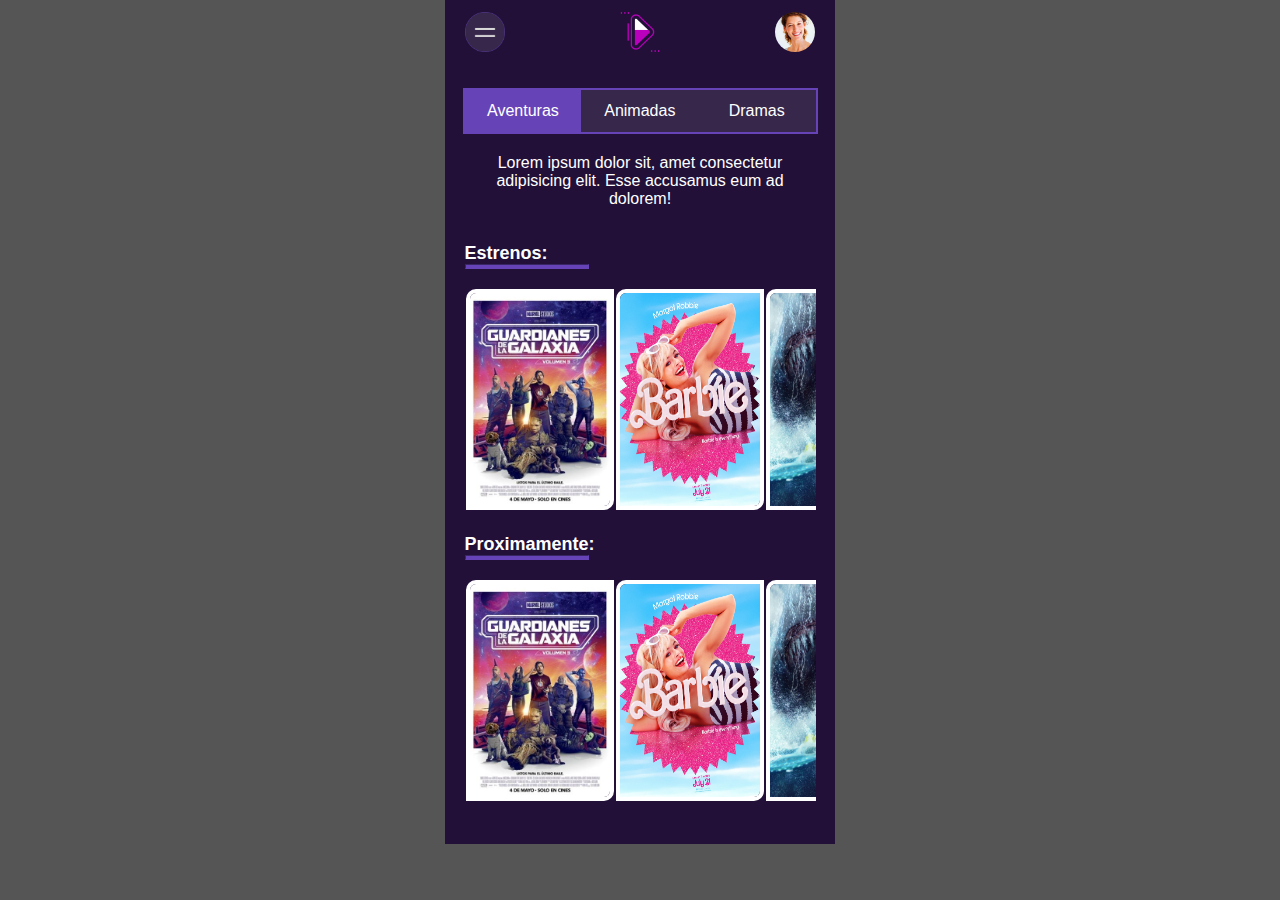
==== cartelera.html @ 95c1ffba "First commit on repository" ====
<!DOCTYPE html>
<html lang="en">
<head>
    <meta charset="UTF-8">
    <meta http-equiv="X-UA-Compatible" content="IE=edge">
    <meta name="viewport" content="width=device-width, initial-scale=1.0">
    <title>CARTELERA</title>
    <link rel="stylesheet" href="fuentes/Montserrat-Regular.ttf">
    <link rel="stylesheet" href="css/Styles.css">
</head>
<body>

    <section id="cartelera">

        <div class="header">
            <a href="#"><img src="media/menu.png" alt="Icono Menu" ></a>
            <a href="#"><img src="media/icon-logo.png" alt="Icono Logo"></a>
            <a href="#"><img src="media/user.png" alt="Perfil"></a>
        </div>


        <div class="cont-botones">
            <a href="#" class="active" id="btn-aventuras">Aventuras</a>
            <a href="#" id="btn-animadas" onclick="animadas();">Animadas</a>
            <a href="#" id="btn-dramas">Dramas</a>
        </div>



        <div class="cont-caratulas" id="aventutas">
            <p>Lorem ipsum dolor sit, amet consectetur adipisicing elit. Esse accusamus eum ad dolorem!</p>

            <h3>Estrenos:</h3>
            <hr class="border">

            <!-- contenedor de tarjetas -->
            <div class="cont-scroll">
                <a href="" onclick="modal()"><img src="media/guardianes.jpg" alt="pelicula"></a>
                <a href="" onclick="modal()"><img src="media/barbir.jpeg" alt="pelicula"></a>
                <a href="" onclick="modal()"><img src="media/megalodon.jpg" alt="pelicula"></a>
                <a href="" onclick="modal()"><img src="media/mario.jpg" alt="pelicula"></a>
            </div>

            <h3>Proximamente:</h3>
            <hr class="border">
    
                <!-- contenedor de tarjetas -->
            <div class="cont-scroll">
                <a href="" onclick="modal()"><img src="media/guardianes.jpg" alt="pelicula"></a>
                <a href="" onclick="modal()"><img src="media/barbir.jpeg" alt="pelicula"></a>
                <a href="" onclick="modal()"><img src="media/megalodon.jpg" alt="pelicula"></a>
                <a href="" onclick="modal()"><img src="media/mario.jpg" alt="pelicula"></a>
            </div>

        </div>

        <div class="cont-caratulas ocultar" id="animadas" >
                <p>Lorem ipsum dolor sit, amet consectetur adipisicing elit. Esse accusamus eum ad dolorem!</p>

                <h3>Estrenos:</h3>
                <hr class="border">
                
                <!-- contenedor de tarjetas -->
                <div class="cont-scroll">
                    <a href="#" onclick="modal()"><img src="media/barbir.jpeg" alt="pelicula"></a>
                    <a href="#" onclick="modal()"><img src="media/guardianes.jpg" alt="pelicula"></a>
                    <a href="#" onclick="modal()"><img src="media/megalodon.jpg" alt="pelicula"></a>
                    <a href="#" onclick="modal()"><img src="media/mario.jpg" alt="pelicula"></a>
                </div>

                <h3>Proximamente:</h3>
                <hr class="border">
    
                    <!-- contenedor de tarjetas -->
                <div class="cont-scroll">
                    <a href="" onclick="modal()"><img src="media/megalodon.jpg" alt="pelicula"></a>
                    <a href="" onclick="modal()"><img src="media/guardianes.jpg" alt="pelicula"></a>
                    <a href="" onclick="modal()"><img src="media/barbir.jpeg" alt="pelicula"></a>
                    <a href="" onclick="modal()"><img src="media/mario.jpg" alt="pelicula"></a>  
                 </div>
        </div>

        <div class="cont-caratulas ocultar" id="dramas" >

            <p>Lorem ipsum dolor sit, amet consectetur adipisicing elit. Esse accusamus eum ad dolorem!</p>

            <h3>Estrenos:</h3>
            <hr class="border">
            
            <!-- contenedor de tarjetas -->
            <div class="cont-scroll">
                <a href="" onclick="modal()"><img src="media/barbir.jpeg" alt="pelicula"></a>
                <a href="" onclick="modal()"><img src="media/megalodon.jpg" alt="pelicula"></a>
                <a href="" onclick="modal()"><img src="media/guardianes.jpg" alt="pelicula"></a>
                <a href="" onclick="modal()"><img src="media/mario.jpg" alt="pelicula"></a>
            </div>

            
            <h3>Proximamente:</h3>
            <hr class="border">

                <!-- contenedor de tarjetas -->
            <div class="cont-scroll">
                <a href="" onclick="modal()"><img src="media/barbir.jpeg" alt="pelicula"></a>
                <a href="" onclick="modal()"><img src="media/guardianes.jpg" alt="pelicula"></a>
                <a href="" onclick="modal()"><img src="media/megalodon.jpg" alt="pelicula"></a>
                <a href="" onclick="modal()"><img src="media/mario.jpg" alt="pelicula"></a>  
             </div>



        </div>
    </section>


    <script src="js/Main.js"></script>
</body>
</html>
---- css/Styles.css ----
:root {
    --primary-color:#221039;
    --secundary-color:#6644B8;
    --rosado:#BB00BD;
    --dark: #37274B;
}


body {
    background-color: #555555;
}

* {
    margin: 0;
    padding: 0;
    font-family: 'Montserrat', sans-serif;
}

/* HOME */

#home {
    width: 390px;
    height: 844px;
    margin: 0 auto;
    /* NUEVO */
    overflow-x: hidden;
    background: url("../media/home-img.png") no-repeat;
    /* NUEVO */
    background-position: top;
    background-color: var(--primary-color);
}

.logo {
    display: block;
    margin: 380px auto 0;
    text-align: center;
}

#home .logo img {
    width: 250px;
}

#home p {
    text-align: center;
    color: #fff;
    font-size: 18px;
    margin-top: 40px;
}

#home a.btn-1 {
    display: block;
    width: 86%;
    padding: 18px 0;
    text-align: center;
    text-decoration: none;
    color: #fff;
    background-color: var(--secundary-color);
    margin: 0 auto;
    font-weight: 700;
    border-radius: 12px;
    margin-top: 50px;
}

#home a.btn-2 {
    display: block;
    width: 86%;
    padding: 18px 0;
    text-align: center;
    text-decoration: none;
    color: #fff;
    background-color: var(--dark);
    margin: 0 auto;
    font-weight: 700;
    border-radius: 12px;
    margin-top: 20px;
}






/* ---------------------------------HOME REGISTRO--------------------------------- */
#registro {
    width: 390px;
    height: 844px;
    margin: 0 auto;
    /* NUEVO */
    overflow-x: hidden;
    background: url("../media/register-img.png") no-repeat;
    /* NUEVO */
    background-position: top;
    background-color: var(--primary-color);
}



#registro .logo {
    display: block;
    margin: 250px auto 0;
    text-align: center;
}

#registro .logo img {
    width: 250px;
}
#registro p {
    text-align: center;
    color: #fff;
    font-size: 18px;
    /* margin-top: 6px; */
    margin-bottom: 40px;
}



#registro input {
    width: 80%;
    display: block;
    margin: 15px auto;
    background-color: transparent;
    border: 2px solid #fff;
    padding: 15px 18px;
    border-radius: 8px;
    
}



#registro a.btn-1 {
    display: block;
    width: 86%;
    /* padding: 10px 10px; */
    padding: 18px 10px;
    text-align: center;
    text-decoration: none;
    color: #fff;
    background-color: var(--secundary-color);
    margin: 0 auto;
    font-weight: 700;
    border-radius: 12px;
    margin-top: 30px;
    
    
}



/* -----------------------------CARTELERA----------------------------- */

#cartelera {
    width: 390px;
    height: 844px;
    margin: 0 auto;
    overflow-x: hidden;
    background-color: var(--primary-color);
}




.header {
    display: flex;
    justify-content: space-between;
    align-items: center;
    padding: 12px 20px;
}

.header a img {
    width: 40px;
}

.header a:nth-child(3) img {
    border-radius: 50%;
}




.cont-botones {
    width: 90%;
    background: var(--dark);
    display: flex;
    margin: 20px auto;
    border: 2px solid var(--secundary-color);
}


.cont-botones a {
    width: 33.3%;
    text-align: center;
    text-decoration: none;
    color: #fff;
    font-size: 16px;
    padding: 12px 0;
}

.cont-botones a.active{
    background-color: var(--secundary-color);
}




.cont-caratulas {
    width: 90%;
    margin: 0 auto;
    
}


.cont-caratulas p {
    text-align: center;
    font-size: 16px;
    color: #fff;
    padding-bottom: 15px;
}

.cont-caratulas h3 {
    font-size: 18px;
    font-weight: 700;
    color: #fff;
    margin-top: 20px;

}


.cont-caratulas hr.border{
    width: 35%;
    height: 3px;
    border-color: var(--secundary-color);
    background-color: var(--secundary-color);
    margin-bottom: 20px;    
}

.cont-scroll{
    overflow: scroll;
    display: flex;
    flex-direction: row;
}

.cont-scroll a img{
    width: 140px;
    height: 213px;
    border: 4px solid #fff;
    border-radius: 10px 0 10px 0;
    margin: 0 1px;
}

.ocultar{
    display: none;
}
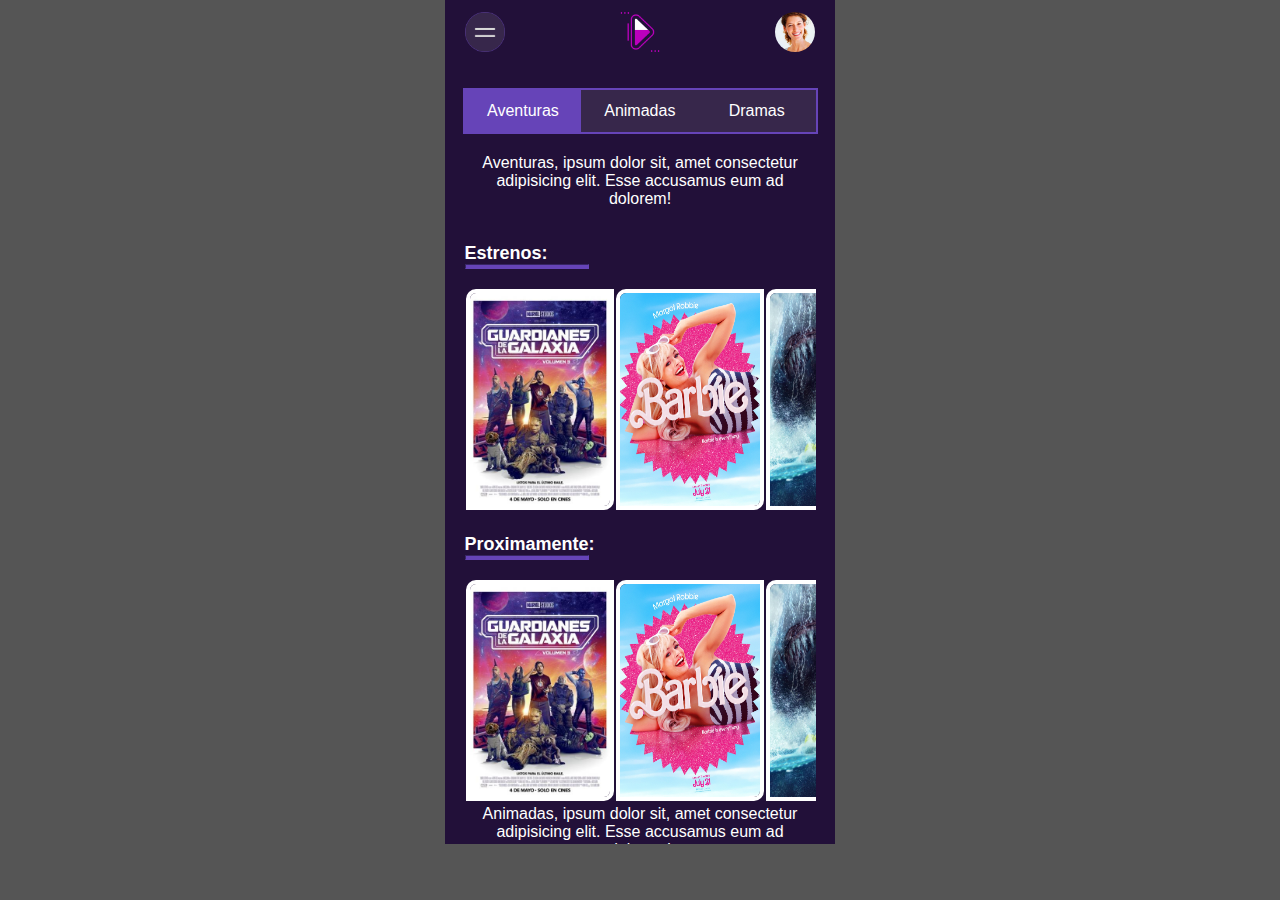
==== commit ed9574c1: "First commit" ====
--- a/cartelera.html
+++ b/cartelera.html
@@ -13,32 +13,32 @@
     <section id="cartelera">
 
         <div class="header">
-            <a href="#"><img src="media/menu.png" alt="Icono Menu" ></a>
+            <a onclick="activarMenu()" href="#"><img src="media/menu.png" alt="Icono Menu" ></a>
             <a href="#"><img src="media/icon-logo.png" alt="Icono Logo"></a>
             <a href="#"><img src="media/user.png" alt="Perfil"></a>
         </div>
 
 
         <div class="cont-botones">
-            <a href="#" class="active" id="btn-aventuras">Aventuras</a>
+            <a href="#" class="active" id="btn-aventuras" onclick="aventuras();">Aventuras</a>
             <a href="#" id="btn-animadas" onclick="animadas();">Animadas</a>
-            <a href="#" id="btn-dramas">Dramas</a>
+            <a href="#" id="btn-dramas" onclick="dramas();">Dramas</a>
         </div>
 
 
 
-        <div class="cont-caratulas" id="aventutas">
-            <p>Lorem ipsum dolor sit, amet consectetur adipisicing elit. Esse accusamus eum ad dolorem!</p>
+        <div class="cont-caratulas active" id="aventutas">
+            <p>Aventuras,  ipsum dolor sit, amet consectetur adipisicing elit. Esse accusamus eum ad dolorem!</p>
 
             <h3>Estrenos:</h3>
             <hr class="border">
 
             <!-- contenedor de tarjetas -->
             <div class="cont-scroll">
-                <a href="" onclick="modal()"><img src="media/guardianes.jpg" alt="pelicula"></a>
-                <a href="" onclick="modal()"><img src="media/barbir.jpeg" alt="pelicula"></a>
-                <a href="" onclick="modal()"><img src="media/megalodon.jpg" alt="pelicula"></a>
-                <a href="" onclick="modal()"><img src="media/mario.jpg" alt="pelicula"></a>
+                <a href="#" onclick="modal()"><img src="media/guardianes.jpg" alt="pelicula"></a>
+                <a href="#" onclick="modal()"><img src="media/barbir.jpeg" alt="pelicula"></a>
+                <a href="#" onclick="modal()"><img src="media/megalodon.jpg" alt="pelicula"></a>
+                <a href="#" onclick="modal()"><img src="media/mario.jpg" alt="pelicula"></a>
             </div>
 
             <h3>Proximamente:</h3>
@@ -46,16 +46,16 @@
     
                 <!-- contenedor de tarjetas -->
             <div class="cont-scroll">
-                <a href="" onclick="modal()"><img src="media/guardianes.jpg" alt="pelicula"></a>
-                <a href="" onclick="modal()"><img src="media/barbir.jpeg" alt="pelicula"></a>
-                <a href="" onclick="modal()"><img src="media/megalodon.jpg" alt="pelicula"></a>
-                <a href="" onclick="modal()"><img src="media/mario.jpg" alt="pelicula"></a>
+                <a href="#" onclick="modal()"><img src="media/guardianes.jpg" alt="pelicula"></a>
+                <a href="#" onclick="modal()"><img src="media/barbir.jpeg" alt="pelicula"></a>
+                <a href="#" onclick="modal()"><img src="media/megalodon.jpg" alt="pelicula"></a>
+                <a href="#" onclick="modal()"><img src="media/mario.jpg" alt="pelicula"></a>
             </div>
 
         </div>
 
-        <div class="cont-caratulas ocultar" id="animadas" >
-                <p>Lorem ipsum dolor sit, amet consectetur adipisicing elit. Esse accusamus eum ad dolorem!</p>
+        <div class="cont-caratulas active" id="animadas" >
+                <p>Animadas, ipsum dolor sit, amet consectetur adipisicing elit. Esse accusamus eum ad dolorem!</p>
 
                 <h3>Estrenos:</h3>
                 <hr class="border">
@@ -80,19 +80,19 @@
                  </div>
         </div>
 
-        <div class="cont-caratulas ocultar" id="dramas" >
+        <div class="cont-caratulas active" id="dramas" >
 
-            <p>Lorem ipsum dolor sit, amet consectetur adipisicing elit. Esse accusamus eum ad dolorem!</p>
+            <p>Dramas, ipsum dolor sit, amet consectetur adipisicing elit. Esse accusamus eum ad dolorem!</p>
 
             <h3>Estrenos:</h3>
             <hr class="border">
             
             <!-- contenedor de tarjetas -->
             <div class="cont-scroll">
-                <a href="" onclick="modal()"><img src="media/barbir.jpeg" alt="pelicula"></a>
-                <a href="" onclick="modal()"><img src="media/megalodon.jpg" alt="pelicula"></a>
-                <a href="" onclick="modal()"><img src="media/guardianes.jpg" alt="pelicula"></a>
-                <a href="" onclick="modal()"><img src="media/mario.jpg" alt="pelicula"></a>
+                <a href="#" onclick="modal()"><img src="media/barbir.jpeg" alt="pelicula"></a>
+                <a href="#" onclick="modal()"><img src="media/megalodon.jpg" alt="pelicula"></a>
+                <a href="#" onclick="modal()"><img src="media/guardianes.jpg" alt="pelicula"></a>
+                <a href="#" onclick="modal()"><img src="media/mario.jpg" alt="pelicula"></a>
             </div>
 
             
@@ -110,6 +110,39 @@
 
 
         </div>
+        <!-- Modal -->
+        <div class="modal" id="modal">
+            <img class="img-caratula" src="media/mario.jpg" alt="mario-image ">
+            <a href="#" class="close" onclick="cerrarM()">X</a>
+            <a href="#" class="play"><img src="media/boton-de-play (1).png" alt="boton-play"></a>
+            <h3>Super Mario <br> Bros. La pelicula</h3>
+            <hr>
+            <p>Estrenos: 06 de abril 2023</p>
+            <p>Accion, Comedia</p>
+            <br><br>
+            <p>Lorem ipsum dolor sit amet consectetur adipisicing elit. Similique vero aperiam natus earum ipsam odio laboriosam harum autem error quo? Perspiciatis esse dolorum, natus eius iure debitis necessitatibus laboriosam blanditiis.</p>
+            
+        </div>
+
+        <!-- menu -->
+        <div id="menu">
+            <a href="#">Editar mi cuenta</a>
+            <a onclick="activarMenu()" href="#" class="btn-menu"><img src="media/menu.png" alt="menu"></a>
+            <hr>
+           <ul>
+
+               <li><a href="#">-Home</a></li>
+               <li><a href="#">-Home</a></li>
+               <li><a href="#">-Home</a></li>
+               <li><a href="#">-Home</a></li>
+               <li><a href="#">-Home</a></li>
+               <li><a href="#">-Home</a></li>
+               <li><a href="#">-HOme</a></li>
+               <li><a href="#">-home</a></li>
+           </ul>
+           <a href="">Cerrar Secion</a>
+        </div>
+
     </section>
 
 
--- a/css/Styles.css
+++ b/css/Styles.css
@@ -122,7 +122,6 @@
     border: 2px solid #fff;
     padding: 15px 18px;
     border-radius: 8px;
-    
 }
 
 
@@ -154,6 +153,7 @@
     margin: 0 auto;
     overflow-x: hidden;
     background-color: var(--primary-color);
+    position: relative;
 }
 
 
@@ -195,7 +195,7 @@
     padding: 12px 0;
 }
 
-.cont-botones a.active{
+.cont-botones a.active{ 
     background-color: var(--secundary-color);
 }
 
@@ -205,7 +205,12 @@
 .cont-caratulas {
     width: 90%;
     margin: 0 auto;
-    
+    display: none;
+}
+
+
+.cont-caratulas.active {
+    display: block;
 }
 
 
@@ -245,13 +250,134 @@
     border: 4px solid #fff;
     border-radius: 10px 0 10px 0;
     margin: 0 1px;
-}
-
-.ocultar{
-    display: none;
-}
-
-
-
-
-
+    transition: 0.3s;
+    
+}
+
+.cont-scroll a img:hover {
+    transform: scale(1.1);
+}
+
+.modal  {
+    background: #221039e8;
+    position: absolute;
+    width: 100%;
+    height: 100%;
+    z-index: 999;
+    top: 0;
+    left: 0;
+    text-align: center;
+    padding-top: 20px;
+    display: none;  
+}
+
+.modal .img-caratula {
+    width: 86%;
+    /* alas imagenes son como textos por eso no se puede alinear con margin solo los contendores */
+}
+
+.modal .close {
+    position: absolute;
+    z-index: 999;
+    top: 18px;
+    right: 22px;
+    color: #fff;
+    text-decoration: none;
+    font-size: 25px;
+}
+
+.modal .play {
+    position: absolute;
+    z-index: 999;
+    top: 190px;
+    right: 0;
+    left: 0;
+}
+
+.play img {
+    width: 60px;
+}
+
+.modal h3 {
+    text-align: left;
+    color: #fff;
+    font-size: 24px;
+    padding-left: 22px;
+    padding-top: 14px;
+}
+
+.modal hr {
+    margin-left: 24px;
+    width: 35%;
+    border-color: var(--secundary-color);
+    margin-bottom: 20px;
+    height: 2px;
+    background: var(--secundary-color);
+}
+
+
+.modal p {
+    padding-left: 24px;
+    color: #fff;
+    font-size: 16px;
+    text-align: left;
+    margin-right: 24px;
+    
+}
+
+
+.modal.active {
+    display: block;
+}
+/* menu */
+#menu  {
+    width: 65%;
+    border-left: 2px solid var(--secundary-color);
+    border-right: 3px solid var(--secundary-color);
+    background: var(--primary-color);
+    position: absolute;
+    z-index: 99;
+    top: 0;
+    left: -400px;
+    height: 88%;
+    padding-top: 100px;
+    padding-left: 40px;
+    transition: 0.5s;
+}   
+#menu.active {
+    left: 0;
+}
+
+#menu a {
+    color: #fff;
+    font-weight: 700;
+    text-decoration: none;
+    font-size: 16px;
+}
+
+#menu a.btn-menu img {
+    width: 40px;
+    position: absolute;
+    top: 13px;
+    right: -20px;
+    border: 2px solid var(--secundary-color);
+    border-radius: 50%;
+}
+
+#menu hr {
+    width: 35%;
+    border-color: var(--secundary-color);
+    margin-bottom: 20px;
+    height: 2px;
+    background: var(--secundary-color);
+}
+
+#menu ul {
+    padding-top: 120px;
+    padding-bottom:  120px;
+}
+
+#menu li {
+    list-style: none;
+}
+/* z.index es apra que quede siempre por encima */